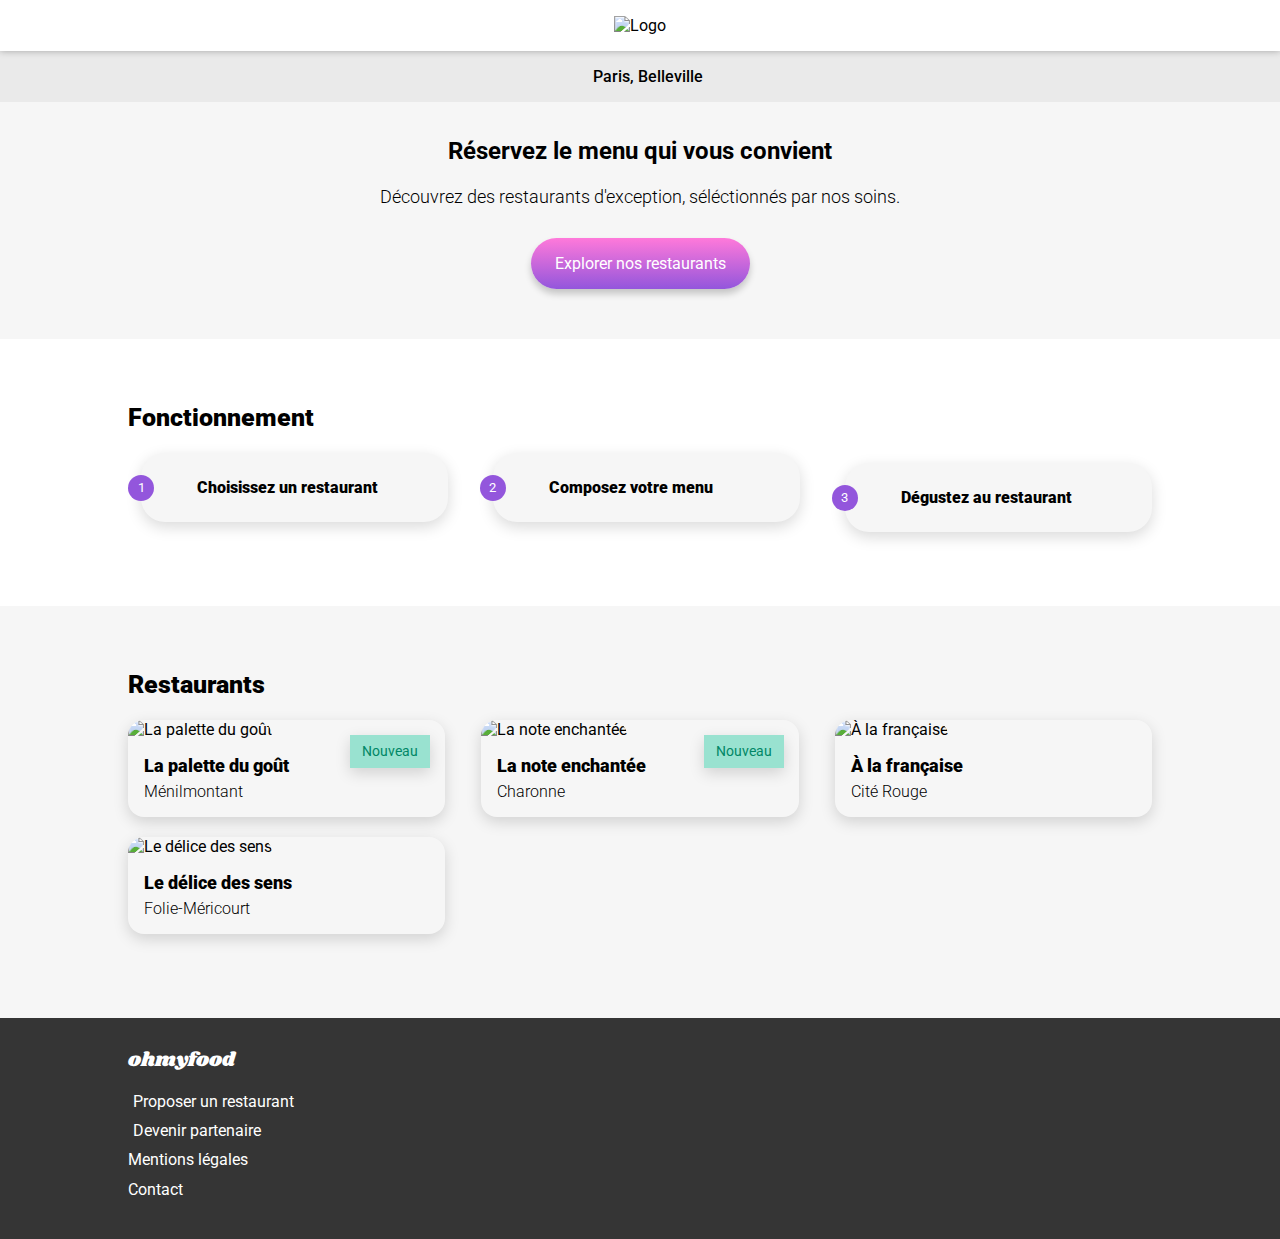
==== index.html @ db393e33 "btn-like with animation" ====
<!DOCTYPE html>
<html lang="fr">
<head>
    <!-- Meta -->
    <meta charset="UTF-8">
    <meta http-equiv="X-UA-Compatible" content="IE=edge">
    <meta name="viewport" content="width=device-width, initial-scale=1.0">
    <meta name="description" content="Ohmyfood est un site qui répertorie les menus de restaurants gastronomiques.">

    <title>Ohmyfood</title>

    <!-- Favicon -->
    <link rel="apple-touch-icon" sizes="180x180" href="images/favicon/apple-touch-icon.png">
    <link rel="icon" type="image/png" sizes="32x32" href="images/favicon/favicon-32x32.png">
    <link rel="icon" type="image/png" sizes="16x16" href="images/favicon/favicon-16x16.png">
    <link rel="manifest" href="images/favicon/site.webmanifest">

    <!-- Google fonts and fontawesome -->
    <link rel="preconnect" href="https://fonts.googleapis.com">
    <link rel="preconnect" href="https://fonts.gstatic.com" crossorigin>
    <link href="https://fonts.googleapis.com/css2?family=Roboto:wght@300;400;500;700&family=Shrikhand&display=swap" rel="stylesheet">
    <script src="https://kit.fontawesome.com/e9ad2cc302.js" crossorigin="anonymous"></script>

    <!-- Custom CSS -->
    <link rel="stylesheet" href="css/style.css">
</head>
<body>
    <!-- <div class="loader">
        <span class="loader__circles"></span>
    </div> -->
    <div id="content">
        <!-- Header -->
        <header class="header">
            <img src="images/logo/ohmyfood.svg" alt="Logo">
        </header>

        <!-- Main -->
        <main>
            <!-- Section Restaurant -->
            <section class="restaurant">
                <address class="restaurant__address"><i class="fa-solid fa-location-dot"></i> Paris, Belleville</address>
                <h1>Réservez le menu qui vous convient</h1>
                <p class="restaurant__description">Découvrez des restaurants d'exception, séléctionnés par nos soins.</p>
                <a href="#cards" class="btn">Explorer nos restaurants</a>
            </section>

            <!-- Section Steps -->
            <section class="steps">
                <h2>Fonctionnement</h2>
                <ol class="steps__list">
                    <li class="step">
                        <i class="fa-solid fa-mobile-screen-button step__icon"></i>
                        <h3 class="step__title">Choisissez un restaurant</h3>
                        <span class="step__number">1</span>
                    </li>
                    <li class="step">
                        <i class="fa-solid fa-list-ul step__icon"></i>
                        <h3 class="step__title">Composez votre menu</h3>
                        <span class="step__number">2</span>
                    </li>
                    <li class="step">
                        <i class="fa-solid fa-store step__icon"></i>
                        <h3 class="step__title">Dégustez au restaurant</h3>
                        <span class="step__number">3</span>
                    </li>
                </ol>
            </section>

            <!-- Section Cards -->
            <section id="cards" class="cards">
                <h2>Restaurants</h2>
                <!-- Card -->
                <div class="cards__list">
                    <article class="card">
                        <a href="menu-palette-gout.html">
                            <img class="card__img" src="images/restaurants/palette-gout.jpg" alt="La palette du goût">
                        </a>
                        <div class="card__body">
                            <div class="card__description">
                                <a href="menu-palette-gout.html"><h3 class="card__title">La palette du goût</h3></a>
                                <h4 class="card__city">Ménilmontant</h4>
                            </div>
                            <button class="btn-like"><i class="fa-regular fa-heart"></i></button>
                        </div>
                        <span class="card__status">Nouveau</span>
                    </article>
                    <article class="card">
                        <a href="menu-note-enchantee.html">
                            <img class="card__img" src="images/restaurants/note-enchante.jpg" alt="La note enchantée">
                        </a>
                        <div class="card__body">
                            <div class="card__description">
                                <a href="menu-note-enchantee.html"><h3 class="card__title">La note enchantée</h3></a>
                                <h4 class="card__city">Charonne</h4>
                            </div>
                            <button class="btn-like"><i class="fa-regular fa-heart"></i></button>
                        </div>
                        <span class="card__status">Nouveau</span>
                    </article>
                    <article class="card">
                        <a href="menu-french.html">
                            <img class="card__img" src="images/restaurants/french.jpg" alt="À la française">
                        </a>
                        <div class="card__body">
                            <div class="card__description">
                                <a href="menu-french.html"><h3 class="card__title">À la française</h3></a>
                                <h4 class="card__city">Cité rouge</h4>
                            </div>
                            <button class="btn-like"><i class="fa-regular fa-heart"></i></button>
                        </div>
                    </article>
                    <article class="card">
                        <a href="menu-delice-sens.html">
                            <img class="card__img" src="images/restaurants/delice-sens.jpg" alt="Le délice des sens">
                        </a>
                        <div class="card__body">
                            <div class="card__description">
                                <a href="menu-delice-sens.html"><h3 class="card__title">Le délice des sens</h3></a>
                                <h4 class="card__city">Folie-Méricourt</h4>
                            </div>
                            <button class="btn-like"><i class="fa-regular fa-heart"></i></button>
                        </div>
                    </article>
                </div>
            </section>
        </main>
    
        <!-- Footer -->
        <footer class="footer">
            <h2 class="footer__title">ohmyfood</h2>
            <ul class="footer__link">
                <li><a href="#"><i class="fa-solid fa-utensils"></i> Proposer un restaurant</a></li>
                <li><a href="#"><i class="fa-solid fa-handshake-angle"></i> Devenir partenaire</a></li>
                <li><a href="#">Mentions légales</a></li>
                <li><address><a href="mailto:contact@ohmyfood.com">Contact</a></address></li>
            </ul>
        </footer>
    </div>
</body>
</html>
---- css/style.css ----
.header {
  padding: 1rem;
}
@media only screen and (min-width: 992px) {
  .header {
    padding: 1rem 4rem;
  }
}
@media only screen and (min-width: 1200px) {
  .header {
    padding: 1rem 8rem;
  }
}

.footer {
  padding: 1.25rem;
}
@media only screen and (min-width: 992px) {
  .footer {
    padding: 1.5625rem 4rem;
  }
}
@media only screen and (min-width: 1200px) {
  .footer {
    padding: 1.875rem 8rem;
  }
}

.menu__content, section {
  padding: 3.125rem 1.25rem;
}
@media only screen and (min-width: 992px) {
  .menu__content, section {
    padding: 4rem;
  }
}
@media only screen and (min-width: 1200px) {
  .menu__content, section {
    padding: 4rem 8rem;
  }
}

@keyframes full-heart {
  0% {
    opacity: 0.5;
  }
  20% {
    opacity: 0.6;
  }
  40% {
    opacity: 0.7;
  }
  60% {
    opacity: 0.8;
  }
  80% {
    opacity: 0.9;
  }
  100% {
    opacity: 1;
  }
}
@keyframes plate-appear {
  0% {
    transform: scale(0);
  }
  100% {
    transform: scale(1);
  }
}
@keyframes spin {
  0% {
    transform: rotate(0deg);
    opacity: 1;
  }
  75% {
    transform: rotate(360deg);
    opacity: 0.8;
  }
  100% {
    transform: rotate(360deg);
    opacity: 0;
  }
}
@keyframes content-appear {
  0% {
    z-index: 0;
  }
  100% {
    z-index: 10000;
  }
}
@keyframes confirmation-rotate {
  0% {
    transform: rotate(180deg);
  }
  100% {
    transform: rotate(0);
  }
}
/*! minireset.css v0.0.6 | MIT License | github.com/jgthms/minireset.css */
html, body, p, ol, ul, li, dl, dt, dd, blockquote, figure, fieldset, legend, textarea, pre, iframe, hr, h1, h2, h3, h4, h5, h6 {
  margin: 0;
  padding: 0;
}

h1, h2, h3, h4, h5, h6 {
  font-size: 100%;
  font-weight: normal;
}

ul {
  list-style: none;
}

button, input, select {
  margin: 0;
}

html {
  box-sizing: border-box;
}

*, *::before, *::after {
  box-sizing: inherit;
}

img, video {
  height: auto;
  max-width: 100%;
}

iframe {
  border: 0;
}

table {
  border-collapse: collapse;
  border-spacing: 0;
}

td, th {
  padding: 0;
}

html {
  font-size: 16px;
}

body {
  font-family: "Roboto", sans-serif;
  line-height: 1.2;
  color: #000;
}

h2 {
  font-size: 1.5625rem;
  font-weight: 900;
  margin-bottom: 1.25rem;
}

a {
  color: inherit;
  text-decoration: none;
  cursor: pointer;
  transition: all 0.3s ease;
}

button {
  cursor: pointer;
  border: none;
  background: none;
  padding: 0;
}

:focus {
  outline: none;
}

.loader {
  position: fixed;
  height: 100%;
  width: 100%;
  left: 0;
  top: 0;
  background-color: rgba(255, 255, 255, 0.95);
  z-index: 9999;
  display: flex;
  align-items: center;
  justify-content: center;
}
.loader__circles {
  width: 80px;
  height: 80px;
  display: inline-block;
  vertical-align: middle;
  position: relative;
  border-radius: 80px;
  border: 4px solid transparent;
  border-top-color: #9356DC;
  animation: spin 2s linear 1.1s both;
}
.loader__circles::after {
  content: "";
  position: absolute;
  top: 8px;
  left: 8px;
  bottom: 8px;
  right: 8px;
  border-radius: 50px;
  border: 4px solid transparent;
  border-top-color: #FF79DA;
  opacity: 0.8;
  animation: spin 2.5s linear 600ms;
}
.loader__circles:before {
  content: "";
  position: absolute;
  top: 20px;
  left: 20px;
  bottom: 20px;
  right: 20px;
  border-radius: 50px;
  border: 4px solid transparent;
  border-top-color: #99E2D0;
  opacity: 0.5;
  animation: spin 3s linear 100ms;
}

.underline-title {
  text-transform: uppercase;
  margin-bottom: 1.25rem;
  font-weight: 300;
}
.underline-title:after {
  background: #99E2D0;
  bottom: -0.3125rem;
  content: "";
  display: block;
  height: 0.1875rem;
  position: relative;
  width: 2.5rem;
}

.btn {
  display: inline-block;
  padding: 1rem 1.5rem;
  border-radius: 2rem;
  color: #FFF;
  position: relative;
  z-index: 1;
  background: linear-gradient(180deg, #FF79DA 0%, #9356DC 100%);
  box-shadow: 0 5px 7px rgba(0, 0, 0, 0.2);
}
.btn:after {
  content: "";
  position: absolute;
  top: 0;
  right: 0;
  bottom: 0;
  left: 0;
  border-radius: 2rem;
  background: linear-gradient(180deg, #ff88de 0%, #a16be0 100%);
  opacity: 0;
  z-index: -1;
  transition: opacity 0.3s ease;
}
.btn:hover {
  box-shadow: 0 15px 20px rgba(0, 0, 0, 0.2);
}
.btn:hover:after {
  opacity: 1;
}
.btn--py {
  padding-left: 3.5rem;
  padding-right: 3.5rem;
}
.btn--mr {
  margin-right: 1.25rem;
}

.btn-like i {
  font-size: 1.5625rem;
}
.btn-like i:hover {
  font-weight: 700;
  background-image: linear-gradient(180deg, #FF79DA, #9356DC);
  -webkit-background-clip: text;
  -webkit-text-fill-color: transparent;
  -moz-text-fill-color: transparent;
  -moz-background-clip: text;
  animation: full-heart 300ms ease-in-out both;
}

.step {
  background: #F6F6F6;
  padding: 1.5625rem 0.625rem;
  margin-bottom: 1.25rem;
  margin-left: 0.8125rem;
  border-radius: 1.5rem;
  position: relative;
  cursor: pointer;
  display: flex;
  flex-direction: row;
  align-items: center;
  justify-content: flex-start;
  flex-wrap: nowrap;
  box-shadow: 0 5px 15px rgba(0, 0, 0, 0.15);
  transition: all 0.3s ease;
}
.step__icon {
  margin: 0 1.25rem 0 1.625rem;
  font-size: 1.25rem;
  color: #7E7E7E;
}
.step__title {
  font-weight: 900;
}
.step__number {
  background: #9356DC;
  color: #FFF;
  width: 1.625rem;
  height: 1.625rem;
  line-height: 1.625rem;
  border-radius: 50%;
  font-size: 0.8125rem;
  text-align: center;
  position: absolute;
  left: -0.8125rem;
}
.step:hover {
  background-color: #F5EDFF;
}
.step:hover i {
  color: #9356DC;
}
.step:last-child {
  margin-bottom: 0;
}
@media only screen and (min-width: 768px) {
  .step {
    flex-basis: 47%;
  }
}
@media only screen and (min-width: 992px) {
  .step {
    flex-basis: 30%;
  }
}

.card {
  position: relative;
  border-radius: 1rem;
  margin-bottom: 1.25rem;
  display: flex;
  flex-direction: column;
  align-items: normal;
  justify-content: normal;
  flex-wrap: nowrap;
  box-shadow: 0 5px 15px rgba(0, 0, 0, 0.15);
}
.card__img {
  width: 100%;
  height: 200px;
  object-fit: cover;
  border-top-left-radius: 1rem;
  border-top-right-radius: 1rem;
}
.card__body {
  padding: 1rem;
  display: flex;
  flex-direction: row;
  align-items: center;
  justify-content: space-between;
  flex-wrap: nowrap;
}
.card__title {
  font-size: 1.125rem;
  font-weight: 900;
  margin-bottom: 0.3125rem;
}
.card__city {
  font-weight: 300;
  text-transform: capitalize;
}
.card__status {
  padding: 0.5rem 0.75rem;
  background-color: #99E2D0;
  color: #008766;
  font-size: 0.875rem;
  position: absolute;
  top: 15px;
  right: 15px;
  box-shadow: 0 5px 15px rgba(0, 0, 0, 0.15);
}
.card:hover {
  box-shadow: 0 15px 20px rgba(0, 0, 0, 0.2);
}
@media only screen and (min-width: 768px) {
  .card {
    flex-basis: 48%;
  }
}
@media only screen and (min-width: 1200px) {
  .card {
    flex-basis: 31%;
  }
}

.plate {
  padding: 0.75rem;
  background: #FFF;
  border-radius: 1rem;
  margin-bottom: 1rem;
  animation: plate-appear 500ms cubic-bezier(0.25, 0.46, 0.45, 0.94) both;
  transform: scale(0);
  overflow: hidden;
  box-shadow: 0 5px 15px rgba(0, 0, 0, 0.15);
  display: flex;
  flex-direction: row;
  align-items: inherit;
  justify-content: space-between;
  flex-wrap: nowrap;
}
.plate__info {
  white-space: nowrap;
  overflow: hidden;
  flex: 1;
}
.plate__title {
  font-weight: 900;
  margin-bottom: 0.3125rem;
}
.plate__composition {
  font-weight: 300;
  font-size: 0.9375rem;
  white-space: nowrap;
  text-overflow: ellipsis;
  overflow: hidden;
}
.plate__price {
  margin-top: auto;
  margin-left: 1rem;
}
.plate__confirmation {
  background-color: #99E2D0;
  color: #FFF;
  font-size: 1.25rem;
  border-top-right-radius: 1rem;
  border-bottom-right-radius: 1rem;
  width: 3.5rem;
  display: flex;
  align-items: center;
  justify-content: center;
  margin: -0.75rem -4.5rem -0.75rem 1rem;
  transition: margin-right 500ms ease;
}
.plate__confirmation i {
  transform: rotate(0);
  transition: transform 500ms ease;
}
.plate:hover {
  box-shadow: 0 15px 20px rgba(0, 0, 0, 0.2);
}
.plate:hover .plate__confirmation {
  margin-right: -0.75rem;
}
.plate:hover .plate__confirmation i {
  transform: rotate(360deg);
}
.plate--1 {
  animation-delay: 50ms;
}
.plate--2 {
  animation-delay: 100ms;
}
.plate--3 {
  animation-delay: 150ms;
}
.plate--4 {
  animation-delay: 200ms;
}
.plate--5 {
  animation-delay: 250ms;
}
.plate--6 {
  animation-delay: 300ms;
}
.plate--7 {
  animation-delay: 350ms;
}
.plate--8 {
  animation-delay: 400ms;
}
.plate--9 {
  animation-delay: 450ms;
}
.plate--10 {
  animation-delay: 500ms;
}
@media only screen and (min-width: 768px) {
  .plate {
    flex-basis: 49%;
  }
}
@media only screen and (min-width: 992px) {
  .plate {
    flex-basis: 32%;
  }
}

.header {
  position: relative;
  z-index: 1;
  box-shadow: 0 0 7px rgba(0, 0, 0, 0.3);
  display: flex;
  flex-direction: row;
  align-items: center;
  justify-content: center;
  flex-wrap: nowrap;
}
.header__logo {
  font-family: "Shrikhand", cursive;
  font-weight: normal;
  font-size: 1.875rem;
  text-align: center;
  text-transform: lowercase;
  margin: 0 auto;
}
.header__navbar a {
  display: inline-block;
  font-size: 1.125rem;
  transform: scale(1);
}
.header__navbar a:hover {
  transform: scale(1.2);
}

.footer {
  background: #353535;
  color: #FFF;
}
.footer__title {
  font-family: "Shrikhand", cursive;
  font-weight: normal;
  font-size: 1.25rem;
  text-transform: lowercase;
  margin-bottom: 1.25rem;
}
.footer li {
  margin-bottom: 0.625rem;
}
.footer li a:hover {
  color: #cccccc;
}
.footer li i {
  margin-right: 0.3125rem;
  font-size: 0.875rem;
}
.footer li address {
  font-style: normal;
}

#content {
  position: relative;
  animation: content-appear 3.5s ease-in-out both;
}

.restaurant {
  padding: 0 0 3.125rem;
  background-color: #F6F6F6;
  text-align: center;
}
.restaurant__address {
  background-color: #EAEAEA;
  font-style: normal;
  font-weight: 500;
  padding: 1em;
  margin-bottom: 2.1875em;
}
.restaurant__address i {
  margin-right: 0.9375em;
}
.restaurant h1 {
  font-size: 1.5rem;
  font-weight: 700;
  margin-bottom: 1.25rem;
  padding: 0 2.5rem;
}
.restaurant__description {
  font-size: 1.125rem;
  font-weight: 300;
  margin-bottom: 1.875rem;
  padding: 0 1.25rem;
}

.steps {
  list-style-type: none;
}
@media only screen and (min-width: 768px) {
  .steps__list {
    display: flex;
    flex-direction: row;
    align-items: center;
    justify-content: space-between;
    flex-wrap: wrap;
  }
}

.cards {
  background-color: #F6F6F6;
}
@media only screen and (min-width: 768px) {
  .cards__list {
    display: flex;
    flex-direction: row;
    align-items: center;
    justify-content: space-between;
    flex-wrap: wrap;
  }
}

.menu {
  padding: 0;
}
.menu__banner {
  width: 100%;
  height: 300px;
  object-fit: cover;
  position: relative;
  z-index: 1;
}
.menu__content {
  background-color: #F6F6F6;
  border-top-left-radius: 2.5rem;
  border-top-right-radius: 2.5rem;
  margin-top: -4rem;
  position: relative;
  z-index: 2;
}
.menu__info {
  margin-bottom: 2.5rem;
  display: flex;
  flex-direction: row;
  align-items: center;
  justify-content: space-between;
  flex-wrap: nowrap;
}
.menu__title {
  font-family: "Shrikhand", cursive;
  font-weight: normal;
  font-size: 1.75rem;
  margin-bottom: 0;
}
.menu__plates {
  margin-bottom: 3rem;
}
@media only screen and (min-width: 768px) {
  .menu__plates .plates__list {
    display: flex;
    flex-direction: row;
    align-items: stretch;
    justify-content: space-between;
    flex-wrap: wrap;
  }
}
.menu__order {
  text-align: center;
  margin-bottom: 3rem;
}

/*# sourceMappingURL=style.css.map */
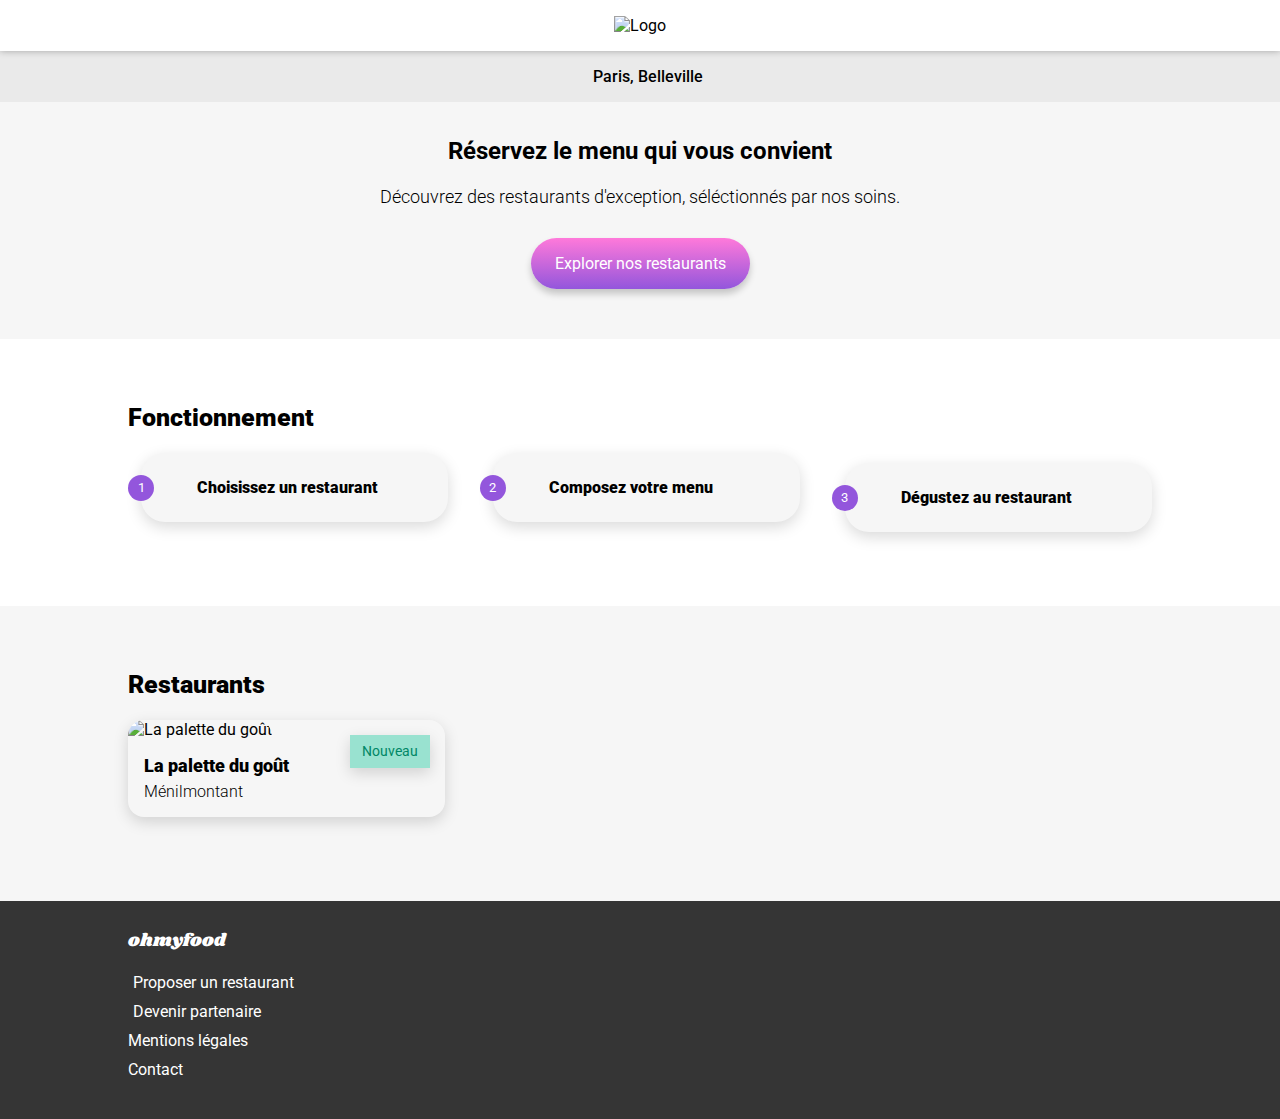
==== commit 509c2178: "page menu completed" ====
--- a/index.html
+++ b/index.html
@@ -69,8 +69,9 @@
             <!-- Section Cards -->
             <section id="cards" class="cards">
                 <h2>Restaurants</h2>
-                <!-- Card -->
+                <!-- Cards list -->
                 <div class="cards__list">
+                    <!-- Card -->
                     <article class="card">
                         <a href="menu-palette-gout.html">
                             <img class="card__img" src="images/restaurants/palette-gout.jpg" alt="La palette du goût">
@@ -83,43 +84,6 @@
                             <button class="btn-like"><i class="fa-regular fa-heart"></i></button>
                         </div>
                         <span class="card__status">Nouveau</span>
-                    </article>
-                    <article class="card">
-                        <a href="menu-note-enchantee.html">
-                            <img class="card__img" src="images/restaurants/note-enchante.jpg" alt="La note enchantée">
-                        </a>
-                        <div class="card__body">
-                            <div class="card__description">
-                                <a href="menu-note-enchantee.html"><h3 class="card__title">La note enchantée</h3></a>
-                                <h4 class="card__city">Charonne</h4>
-                            </div>
-                            <button class="btn-like"><i class="fa-regular fa-heart"></i></button>
-                        </div>
-                        <span class="card__status">Nouveau</span>
-                    </article>
-                    <article class="card">
-                        <a href="menu-french.html">
-                            <img class="card__img" src="images/restaurants/french.jpg" alt="À la française">
-                        </a>
-                        <div class="card__body">
-                            <div class="card__description">
-                                <a href="menu-french.html"><h3 class="card__title">À la française</h3></a>
-                                <h4 class="card__city">Cité rouge</h4>
-                            </div>
-                            <button class="btn-like"><i class="fa-regular fa-heart"></i></button>
-                        </div>
-                    </article>
-                    <article class="card">
-                        <a href="menu-delice-sens.html">
-                            <img class="card__img" src="images/restaurants/delice-sens.jpg" alt="Le délice des sens">
-                        </a>
-                        <div class="card__body">
-                            <div class="card__description">
-                                <a href="menu-delice-sens.html"><h3 class="card__title">Le délice des sens</h3></a>
-                                <h4 class="card__city">Folie-Méricourt</h4>
-                            </div>
-                            <button class="btn-like"><i class="fa-regular fa-heart"></i></button>
-                        </div>
                     </article>
                 </div>
             </section>
--- a/css/style.css
+++ b/css/style.css
@@ -231,6 +231,7 @@
   text-transform: uppercase;
   margin-bottom: 1.25rem;
   font-weight: 300;
+  font-size: 1rem;
 }
 .underline-title:after {
   background: #99E2D0;
@@ -412,7 +413,7 @@
   background: #FFF;
   border-radius: 1rem;
   margin-bottom: 1rem;
-  animation: plate-appear 500ms cubic-bezier(0.25, 0.46, 0.45, 0.94) both;
+  animation: plate-appear 750ms cubic-bezier(0.25, 0.46, 0.45, 0.94) both;
   transform: scale(0);
   overflow: hidden;
   box-shadow: 0 5px 15px rgba(0, 0, 0, 0.15);
@@ -427,20 +428,21 @@
   overflow: hidden;
   flex: 1;
 }
+.plate__title, .plate__composition {
+  text-overflow: ellipsis;
+  overflow: hidden;
+}
 .plate__title {
   font-weight: 900;
+  font-size: 1.125rem;
   margin-bottom: 0.3125rem;
 }
 .plate__composition {
   font-weight: 300;
   font-size: 0.9375rem;
-  white-space: nowrap;
-  text-overflow: ellipsis;
-  overflow: hidden;
 }
 .plate__price {
-  margin-top: auto;
-  margin-left: 1rem;
+  align-self: flex-end;
 }
 .plate__confirmation {
   background-color: #99E2D0;
@@ -453,11 +455,11 @@
   align-items: center;
   justify-content: center;
   margin: -0.75rem -4.5rem -0.75rem 1rem;
-  transition: margin-right 500ms ease;
+  transition: margin-right 750ms ease;
 }
 .plate__confirmation i {
   transform: rotate(0);
-  transition: transform 500ms ease;
+  transition: transform 750ms ease;
 }
 .plate:hover {
   box-shadow: 0 15px 20px rgba(0, 0, 0, 0.2);
@@ -468,35 +470,38 @@
 .plate:hover .plate__confirmation i {
   transform: rotate(360deg);
 }
+.plate:last-child {
+  margin-bottom: 0;
+}
 .plate--1 {
-  animation-delay: 50ms;
+  animation-delay: 75ms;
 }
 .plate--2 {
-  animation-delay: 100ms;
+  animation-delay: 150ms;
 }
 .plate--3 {
-  animation-delay: 150ms;
+  animation-delay: 225ms;
 }
 .plate--4 {
-  animation-delay: 200ms;
+  animation-delay: 300ms;
 }
 .plate--5 {
-  animation-delay: 250ms;
+  animation-delay: 375ms;
 }
 .plate--6 {
-  animation-delay: 300ms;
+  animation-delay: 450ms;
 }
 .plate--7 {
-  animation-delay: 350ms;
+  animation-delay: 525ms;
 }
 .plate--8 {
-  animation-delay: 400ms;
+  animation-delay: 600ms;
 }
 .plate--9 {
-  animation-delay: 450ms;
+  animation-delay: 675ms;
 }
 .plate--10 {
-  animation-delay: 500ms;
+  animation-delay: 750ms;
 }
 @media only screen and (min-width: 768px) {
   .plate {
@@ -506,6 +511,7 @@
 @media only screen and (min-width: 992px) {
   .plate {
     flex-basis: 32%;
+    margin-bottom: 0;
   }
 }
 
@@ -519,21 +525,19 @@
   justify-content: center;
   flex-wrap: nowrap;
 }
-.header__logo {
-  font-family: "Shrikhand", cursive;
-  font-weight: normal;
-  font-size: 1.875rem;
-  text-align: center;
-  text-transform: lowercase;
-  margin: 0 auto;
-}
-.header__navbar a {
+.header .navbar {
+  margin-right: auto;
+}
+.header .navbar a {
   display: inline-block;
   font-size: 1.125rem;
   transform: scale(1);
 }
-.header__navbar a:hover {
-  transform: scale(1.2);
+.header .navbar a:hover {
+  transform: scale(1.1);
+}
+.header .navbar ~ img {
+  margin-right: auto;
 }
 
 .footer {
@@ -543,7 +547,7 @@
 .footer__title {
   font-family: "Shrikhand", cursive;
   font-weight: normal;
-  font-size: 1.25rem;
+  font-size: 1.125rem;
   text-transform: lowercase;
   margin-bottom: 1.25rem;
 }
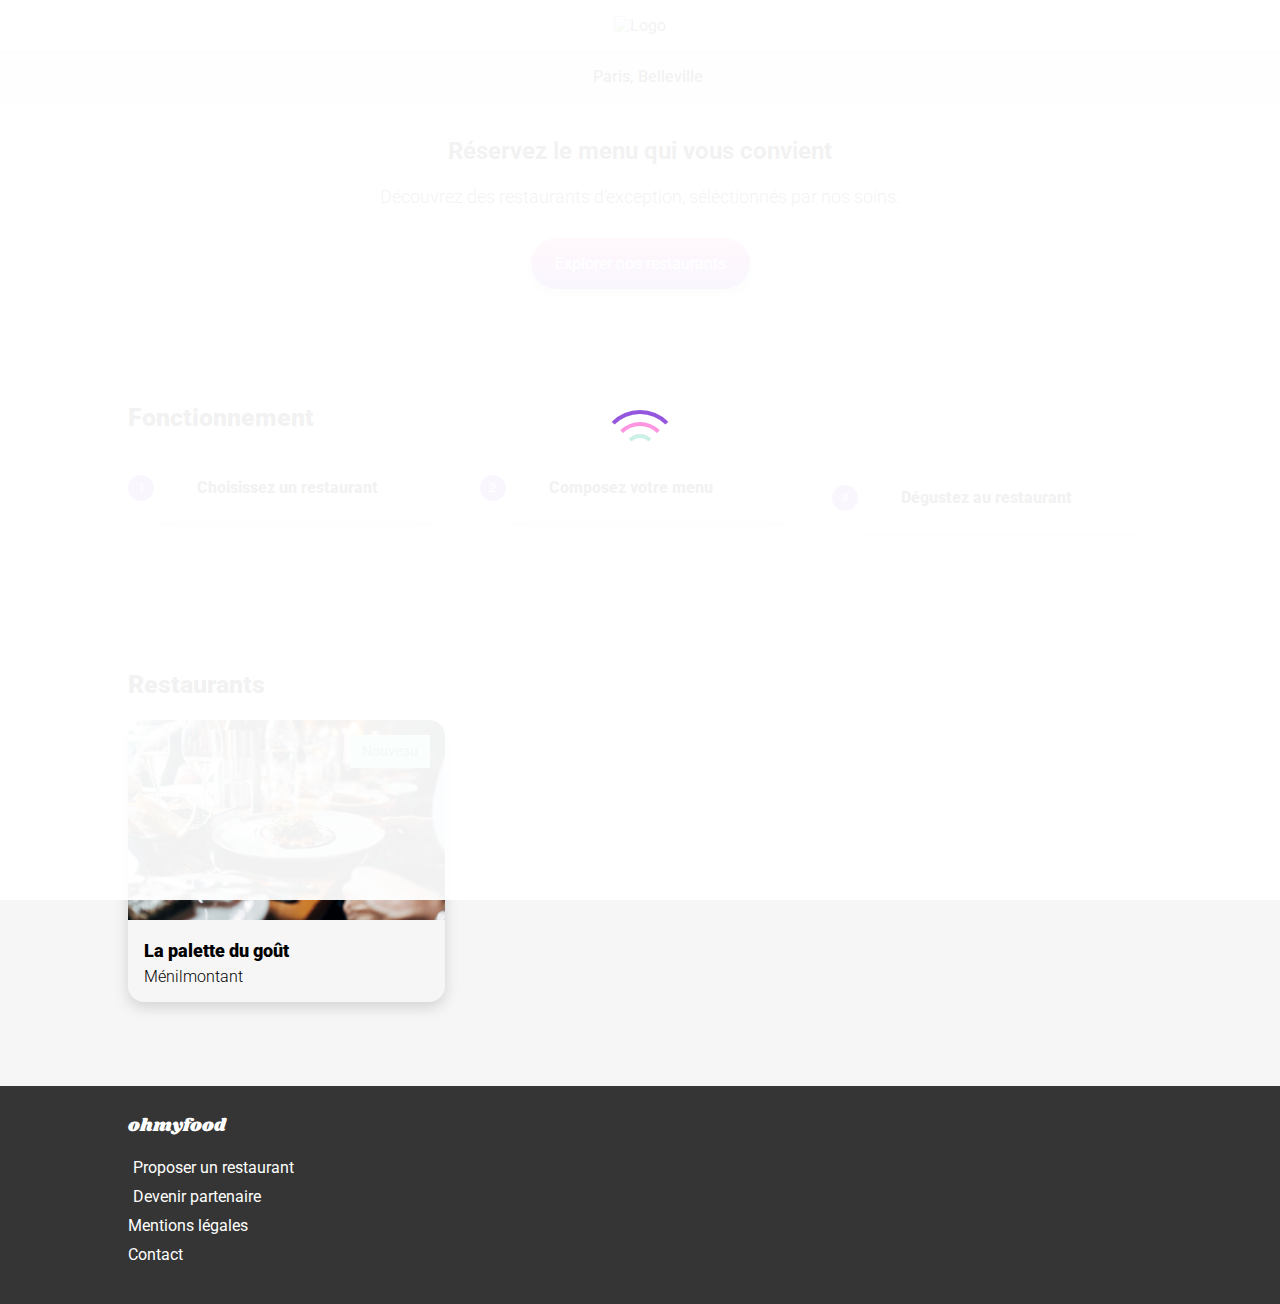
==== commit 58f61d8b: "base code" ====
--- a/index.html
+++ b/index.html
@@ -25,9 +25,12 @@
     <link rel="stylesheet" href="css/style.css">
 </head>
 <body>
-    <!-- <div class="loader">
+    <!-- Loader -->
+    <div class="loader">
         <span class="loader__circles"></span>
-    </div> -->
+    </div>
+    
+    <!-- Content -->
     <div id="content">
         <!-- Header -->
         <header class="header">
@@ -73,12 +76,12 @@
                 <div class="cards__list">
                     <!-- Card -->
                     <article class="card">
-                        <a href="menu-palette-gout.html">
-                            <img class="card__img" src="images/restaurants/palette-gout.jpg" alt="La palette du goût">
+                        <a href="menu-palette-du-gout.html">
+                            <img class="card__img" src="images/restaurants/palette-du-gout.jpg" alt="La palette du goût">
                         </a>
                         <div class="card__body">
                             <div class="card__description">
-                                <a href="menu-palette-gout.html"><h3 class="card__title">La palette du goût</h3></a>
+                                <a href="menu-palette-du-gout.html"><h3 class="card__title">La palette du goût</h3></a>
                                 <h4 class="card__city">Ménilmontant</h4>
                             </div>
                             <button class="btn-like"><i class="fa-regular fa-heart"></i></button>
--- a/css/style.css
+++ b/css/style.css
@@ -151,6 +151,8 @@
   font-family: "Roboto", sans-serif;
   line-height: 1.2;
   color: #000;
+  max-width: 1400px;
+  margin: 0 auto;
 }
 
 h2 {
@@ -518,7 +520,7 @@
 .header {
   position: relative;
   z-index: 1;
-  box-shadow: 0 0 7px rgba(0, 0, 0, 0.3);
+  box-shadow: 0px 2px 4px rgba(0, 0, 0, 0.15);
   display: flex;
   flex-direction: row;
   align-items: center;
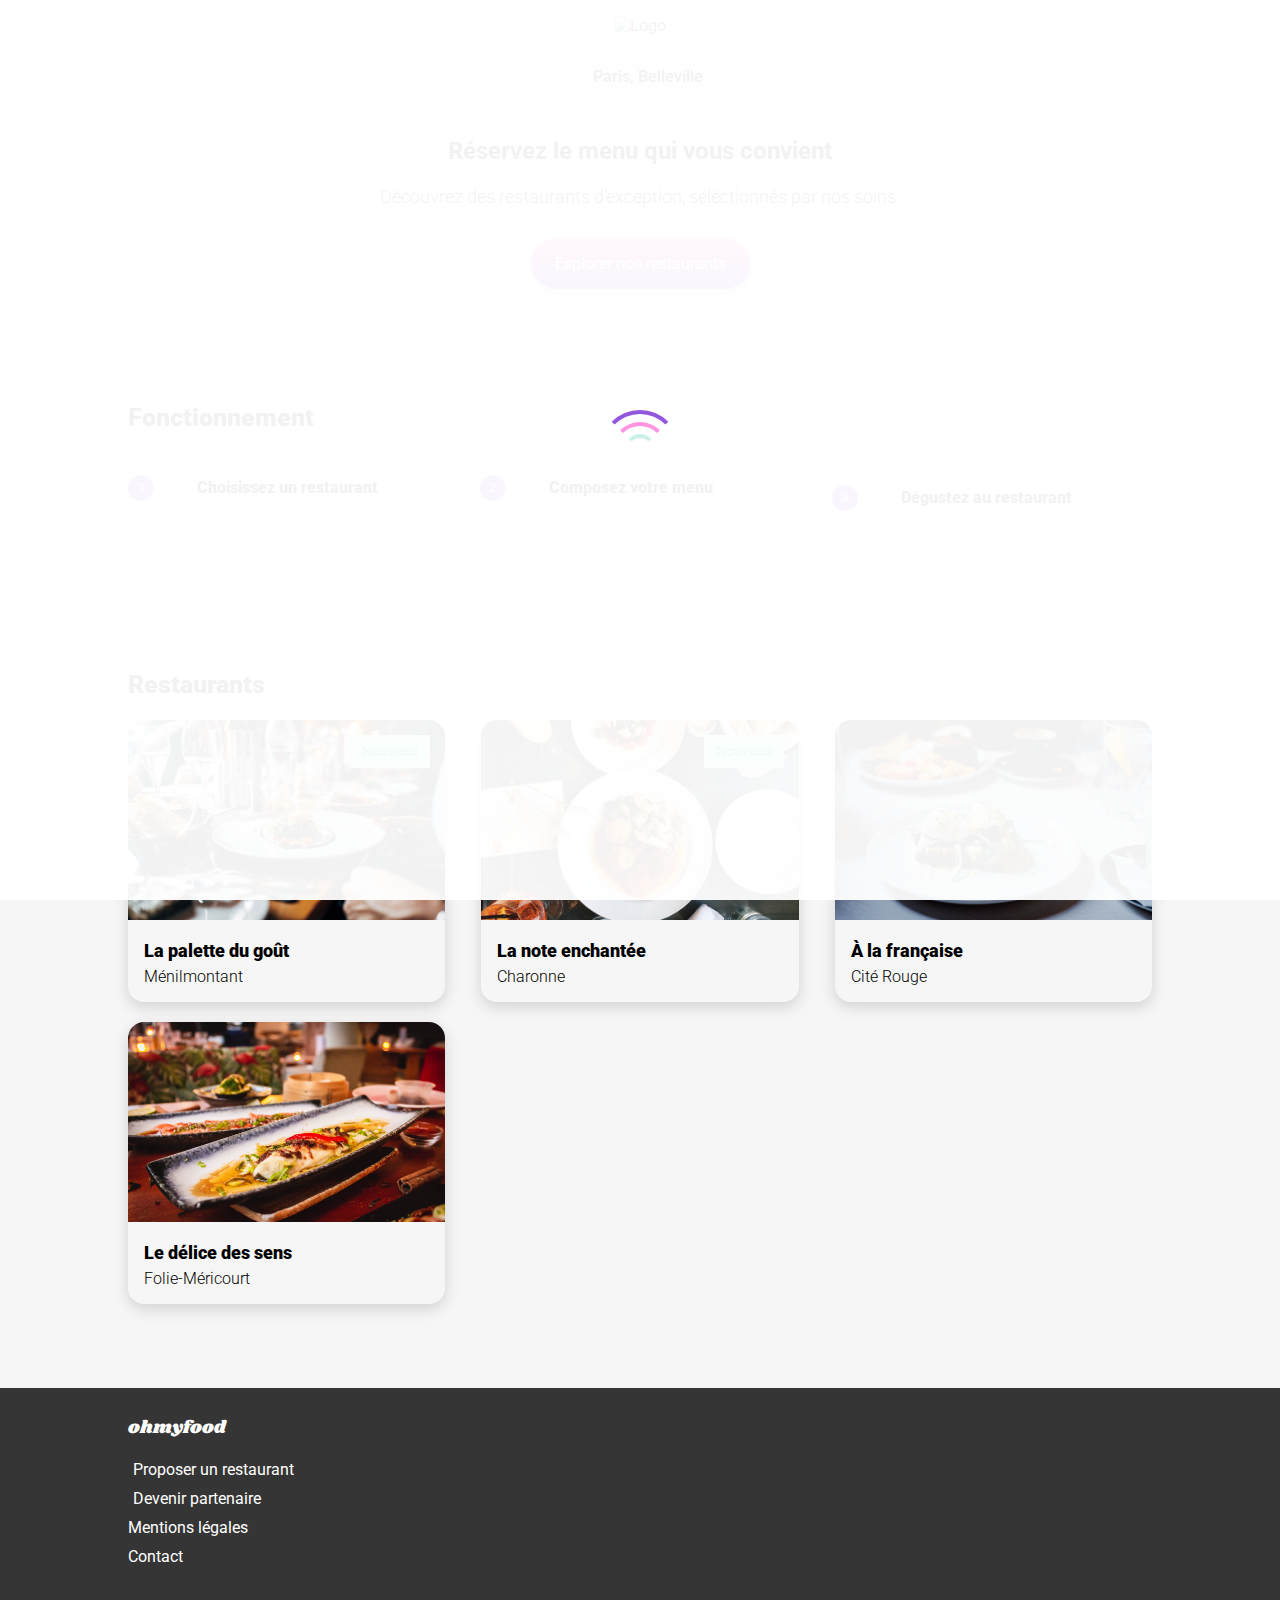
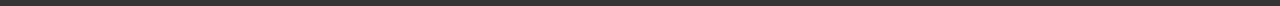
==== commit 60cd2d1c: "site navigation" ====
--- a/index.html
+++ b/index.html
@@ -76,17 +76,57 @@
                 <div class="cards__list">
                     <!-- Card -->
                     <article class="card">
-                        <a href="menu-palette-du-gout.html">
-                            <img class="card__img" src="images/restaurants/palette-du-gout.jpg" alt="La palette du goût">
+                        <a href="menu_la_palette_du_gout.html">
+                            <img class="card__img" src="images/restaurants/la_palette_du_gout.jpg" alt="La palette du goût">
                         </a>
                         <div class="card__body">
                             <div class="card__description">
-                                <a href="menu-palette-du-gout.html"><h3 class="card__title">La palette du goût</h3></a>
+                                <a href="menu_la_palette_du_gout.html"><h3 class="card__title">La palette du goût</h3></a>
                                 <h4 class="card__city">Ménilmontant</h4>
                             </div>
                             <button class="btn-like"><i class="fa-regular fa-heart"></i></button>
                         </div>
                         <span class="card__status">Nouveau</span>
+                    </article>
+                    <!-- Card -->
+                    <article class="card">
+                        <a href="menu_la_note_enchantee.html">
+                            <img class="card__img" src="images/restaurants/la_note_enchantee.jpg" alt="La note enchantée">
+                        </a>
+                        <div class="card__body">
+                            <div class="card__description">
+                                <a href="menu_la_note_enchantee.html"><h3 class="card__title">La note enchantée</h3></a>
+                                <h4 class="card__city">Charonne</h4>
+                            </div>
+                            <button class="btn-like"><i class="fa-regular fa-heart"></i></button>
+                        </div>
+                        <span class="card__status">Nouveau</span>
+                    </article>
+                    <!-- Card -->
+                    <article class="card">
+                        <a href="menu_a_la_francaise.html">
+                            <img class="card__img" src="images/restaurants/a_la_francaise.jpg" alt="À la française">
+                        </a>
+                        <div class="card__body">
+                            <div class="card__description">
+                                <a href="menu_a_la_francaise.html"><h3 class="card__title">À la française</h3></a>
+                                <h4 class="card__city">Cité Rouge</h4>
+                            </div>
+                            <button class="btn-like"><i class="fa-regular fa-heart"></i></button>
+                        </div>
+                    </article>
+                    <!-- Card -->
+                    <article class="card">
+                        <a href="menu_le_delice_des_sens.html">
+                            <img class="card__img" src="images/restaurants/le_delice_des_sens.jpg" alt="Le délice des sens">
+                        </a>
+                        <div class="card__body">
+                            <div class="card__description">
+                                <a href="menu_le_delice_des_sens.html"><h3 class="card__title">Le délice des sens</h3></a>
+                                <h4 class="card__city">Folie-Méricourt</h4>
+                            </div>
+                            <button class="btn-like"><i class="fa-regular fa-heart"></i></button>
+                        </div>
                     </article>
                 </div>
             </section>
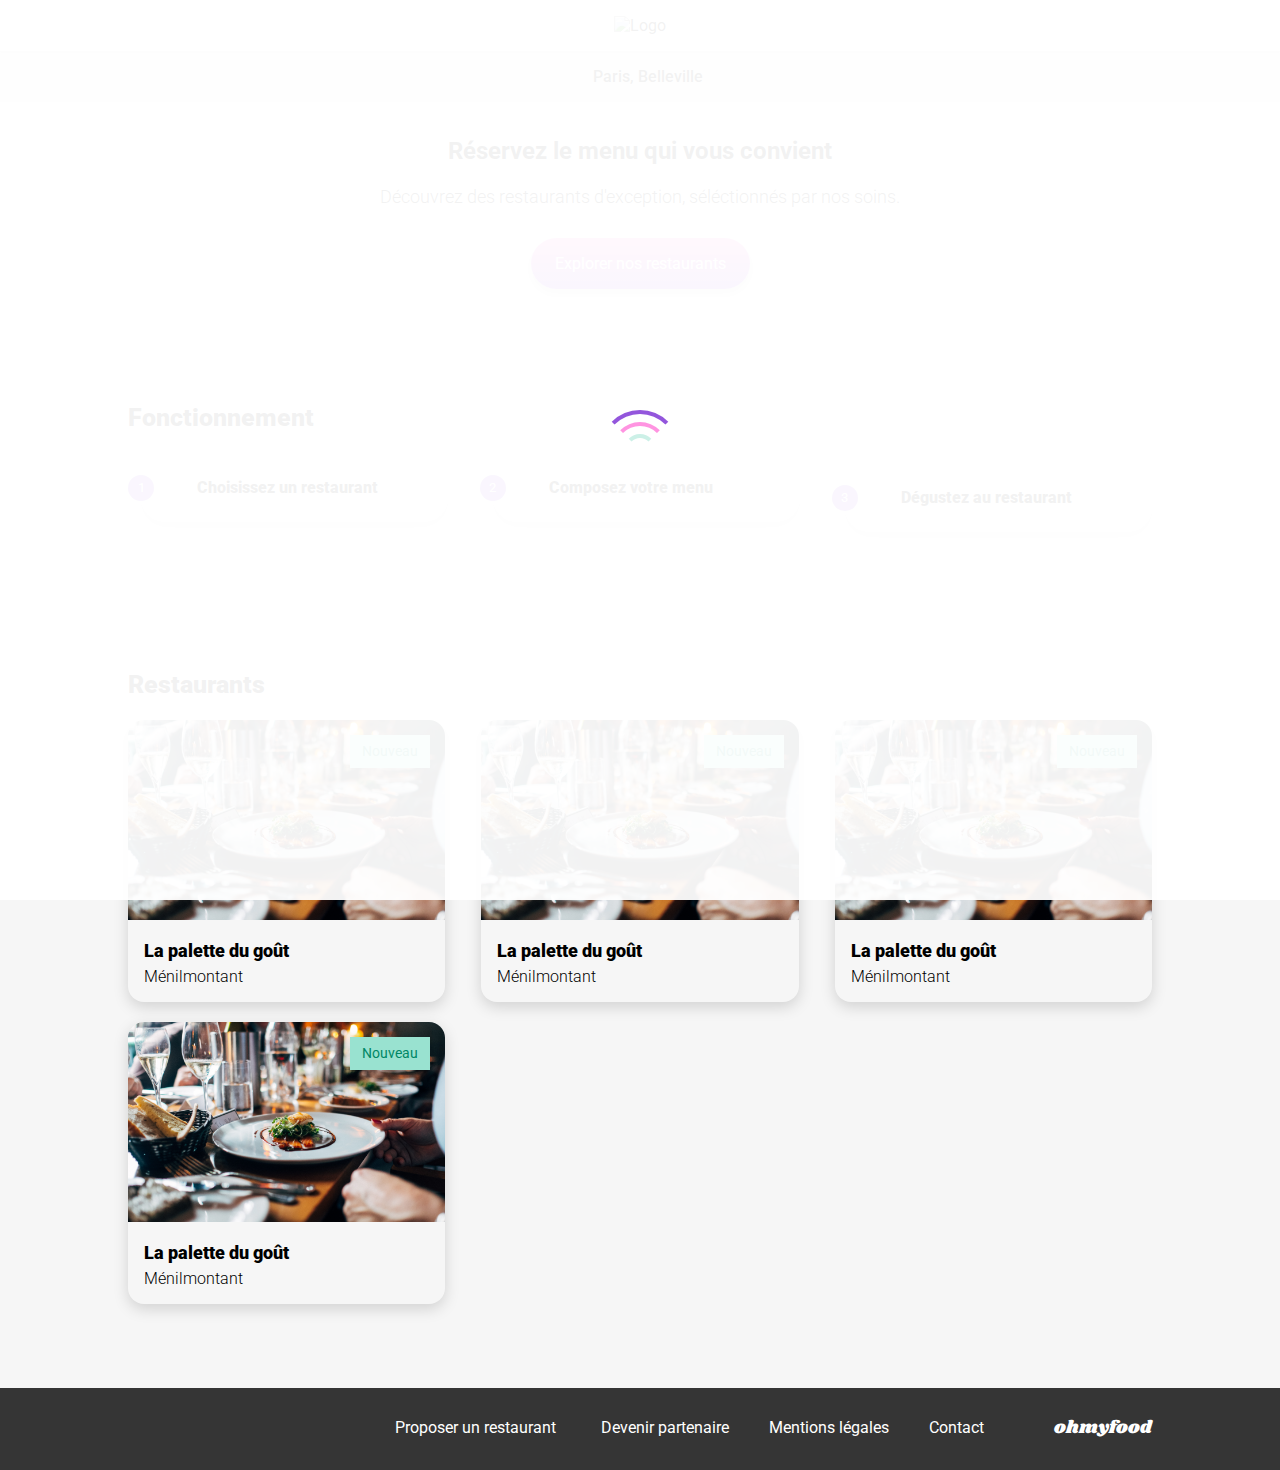
==== commit 508d0b43: "responsive" ====
--- a/index.html
+++ b/index.html
@@ -90,13 +90,13 @@
                     </article>
                     <!-- Card -->
                     <article class="card">
-                        <a href="menu_la_note_enchantee.html">
-                            <img class="card__img" src="images/restaurants/la_note_enchantee.jpg" alt="La note enchantée">
+                        <a href="menu_la_palette_du_gout.html">
+                            <img class="card__img" src="images/restaurants/la_palette_du_gout.jpg" alt="La palette du goût">
                         </a>
                         <div class="card__body">
                             <div class="card__description">
-                                <a href="menu_la_note_enchantee.html"><h3 class="card__title">La note enchantée</h3></a>
-                                <h4 class="card__city">Charonne</h4>
+                                <a href="menu_la_palette_du_gout.html"><h3 class="card__title">La palette du goût</h3></a>
+                                <h4 class="card__city">Ménilmontant</h4>
                             </div>
                             <button class="btn-like"><i class="fa-regular fa-heart"></i></button>
                         </div>
@@ -104,29 +104,31 @@
                     </article>
                     <!-- Card -->
                     <article class="card">
-                        <a href="menu_a_la_francaise.html">
-                            <img class="card__img" src="images/restaurants/a_la_francaise.jpg" alt="À la française">
+                        <a href="menu_la_palette_du_gout.html">
+                            <img class="card__img" src="images/restaurants/la_palette_du_gout.jpg" alt="La palette du goût">
                         </a>
                         <div class="card__body">
                             <div class="card__description">
-                                <a href="menu_a_la_francaise.html"><h3 class="card__title">À la française</h3></a>
-                                <h4 class="card__city">Cité Rouge</h4>
+                                <a href="menu_la_palette_du_gout.html"><h3 class="card__title">La palette du goût</h3></a>
+                                <h4 class="card__city">Ménilmontant</h4>
                             </div>
                             <button class="btn-like"><i class="fa-regular fa-heart"></i></button>
                         </div>
+                        <span class="card__status">Nouveau</span>
                     </article>
                     <!-- Card -->
                     <article class="card">
-                        <a href="menu_le_delice_des_sens.html">
-                            <img class="card__img" src="images/restaurants/le_delice_des_sens.jpg" alt="Le délice des sens">
+                        <a href="menu_la_palette_du_gout.html">
+                            <img class="card__img" src="images/restaurants/la_palette_du_gout.jpg" alt="La palette du goût">
                         </a>
                         <div class="card__body">
                             <div class="card__description">
-                                <a href="menu_le_delice_des_sens.html"><h3 class="card__title">Le délice des sens</h3></a>
-                                <h4 class="card__city">Folie-Méricourt</h4>
+                                <a href="menu_la_palette_du_gout.html"><h3 class="card__title">La palette du goût</h3></a>
+                                <h4 class="card__city">Ménilmontant</h4>
                             </div>
                             <button class="btn-like"><i class="fa-regular fa-heart"></i></button>
                         </div>
+                        <span class="card__status">Nouveau</span>
                     </article>
                 </div>
             </section>
--- a/css/style.css
+++ b/css/style.css
@@ -278,8 +278,14 @@
   padding-left: 3.5rem;
   padding-right: 3.5rem;
 }
-.btn--mr {
+.btn--mx {
   margin-right: 1.25rem;
+}
+@media only screen and (min-width: 1200px) {
+  .btn--mx {
+    margin-right: 0;
+    margin-left: 1.5625rem;
+  }
 }
 
 .btn-like i {
@@ -445,6 +451,7 @@
 }
 .plate__price {
   align-self: flex-end;
+  margin-left: 0.625rem;
 }
 .plate__confirmation {
   background-color: #99E2D0;
@@ -512,8 +519,7 @@
 }
 @media only screen and (min-width: 992px) {
   .plate {
-    flex-basis: 32%;
-    margin-bottom: 0;
+    flex-basis: 100%;
   }
 }
 
@@ -566,6 +572,25 @@
 .footer li address {
   font-style: normal;
 }
+@media only screen and (min-width: 1200px) {
+  .footer {
+    display: flex;
+    flex-direction: row-reverse;
+  }
+  .footer__title {
+    margin-bottom: 0;
+    margin-left: 3.125rem;
+  }
+  .footer__link {
+    display: flex;
+  }
+  .footer li {
+    margin: 0 1.25rem;
+  }
+  .footer li:first-child {
+    margin-left: 0;
+  }
+}
 
 #content {
   position: relative;
@@ -644,6 +669,13 @@
   position: relative;
   z-index: 2;
 }
+@media only screen and (min-width: 1200px) {
+  .menu__content {
+    max-width: 1000px;
+    margin-left: auto;
+    margin-right: auto;
+  }
+}
 .menu__info {
   margin-bottom: 2.5rem;
   display: flex;
@@ -652,6 +684,11 @@
   justify-content: space-between;
   flex-wrap: nowrap;
 }
+@media only screen and (min-width: 1200px) {
+  .menu__info {
+    justify-content: center;
+  }
+}
 .menu__title {
   font-family: "Shrikhand", cursive;
   font-weight: normal;
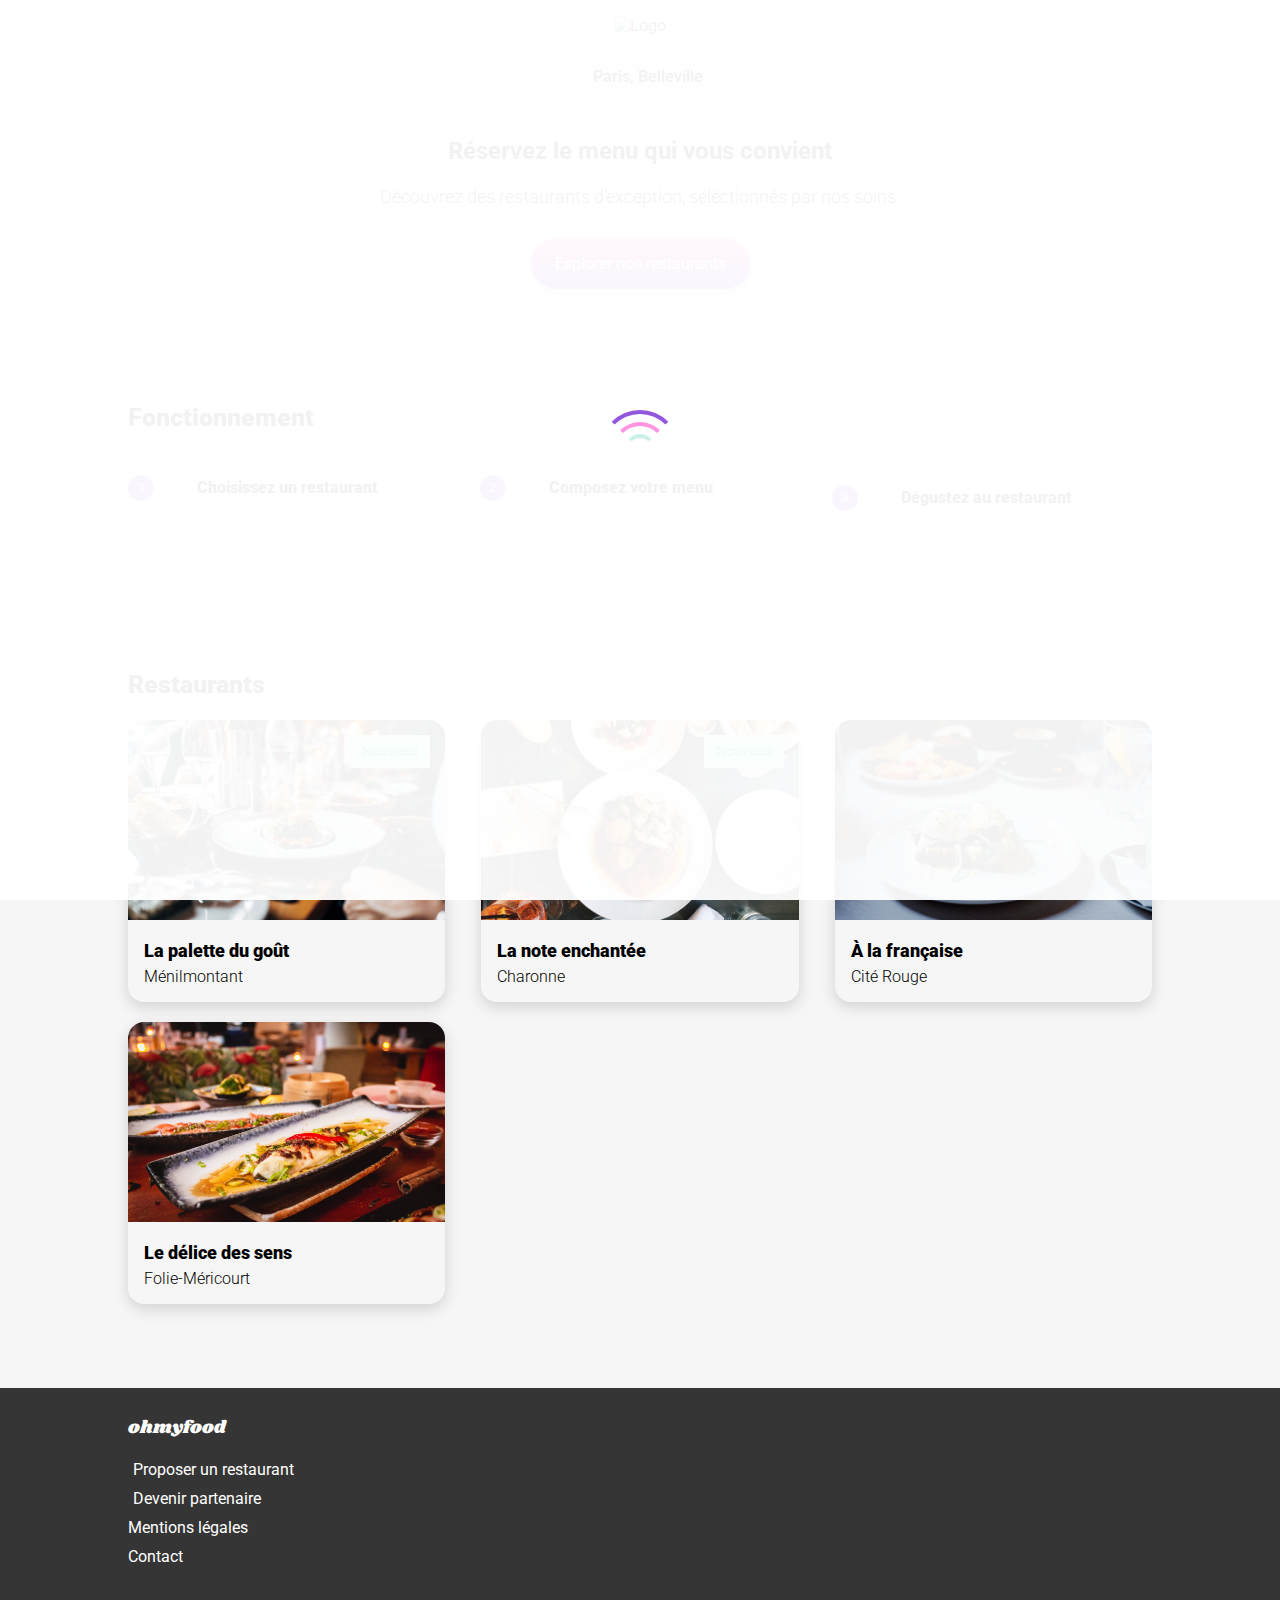
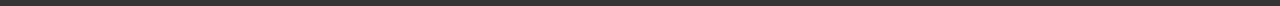
==== commit 211559ce: "merge main to v2" ====
--- a/index.html
+++ b/index.html
@@ -90,13 +90,13 @@
                     </article>
                     <!-- Card -->
                     <article class="card">
-                        <a href="menu_la_palette_du_gout.html">
-                            <img class="card__img" src="images/restaurants/la_palette_du_gout.jpg" alt="La palette du goût">
+                        <a href="menu_la_note_enchantee.html">
+                            <img class="card__img" src="images/restaurants/la_note_enchantee.jpg" alt="La note enchantée">
                         </a>
                         <div class="card__body">
                             <div class="card__description">
-                                <a href="menu_la_palette_du_gout.html"><h3 class="card__title">La palette du goût</h3></a>
-                                <h4 class="card__city">Ménilmontant</h4>
+                                <a href="menu_la_note_enchantee.html"><h3 class="card__title">La note enchantée</h3></a>
+                                <h4 class="card__city">Charonne</h4>
                             </div>
                             <button class="btn-like"><i class="fa-regular fa-heart"></i></button>
                         </div>
@@ -104,31 +104,29 @@
                     </article>
                     <!-- Card -->
                     <article class="card">
-                        <a href="menu_la_palette_du_gout.html">
-                            <img class="card__img" src="images/restaurants/la_palette_du_gout.jpg" alt="La palette du goût">
+                        <a href="menu_a_la_francaise.html">
+                            <img class="card__img" src="images/restaurants/a_la_francaise.jpg" alt="À la française">
                         </a>
                         <div class="card__body">
                             <div class="card__description">
-                                <a href="menu_la_palette_du_gout.html"><h3 class="card__title">La palette du goût</h3></a>
-                                <h4 class="card__city">Ménilmontant</h4>
+                                <a href="menu_a_la_francaise.html"><h3 class="card__title">À la française</h3></a>
+                                <h4 class="card__city">Cité Rouge</h4>
                             </div>
                             <button class="btn-like"><i class="fa-regular fa-heart"></i></button>
                         </div>
-                        <span class="card__status">Nouveau</span>
                     </article>
                     <!-- Card -->
                     <article class="card">
-                        <a href="menu_la_palette_du_gout.html">
-                            <img class="card__img" src="images/restaurants/la_palette_du_gout.jpg" alt="La palette du goût">
+                        <a href="menu_le_delice_des_sens.html">
+                            <img class="card__img" src="images/restaurants/le_delice_des_sens.jpg" alt="Le délice des sens">
                         </a>
                         <div class="card__body">
                             <div class="card__description">
-                                <a href="menu_la_palette_du_gout.html"><h3 class="card__title">La palette du goût</h3></a>
-                                <h4 class="card__city">Ménilmontant</h4>
+                                <a href="menu_le_delice_des_sens.html"><h3 class="card__title">Le délice des sens</h3></a>
+                                <h4 class="card__city">Folie-Méricourt</h4>
                             </div>
                             <button class="btn-like"><i class="fa-regular fa-heart"></i></button>
                         </div>
-                        <span class="card__status">Nouveau</span>
                     </article>
                 </div>
             </section>
--- a/css/style.css
+++ b/css/style.css
@@ -278,14 +278,8 @@
   padding-left: 3.5rem;
   padding-right: 3.5rem;
 }
-.btn--mx {
+.btn--mr {
   margin-right: 1.25rem;
-}
-@media only screen and (min-width: 1200px) {
-  .btn--mx {
-    margin-right: 0;
-    margin-left: 1.5625rem;
-  }
 }
 
 .btn-like i {
@@ -519,7 +513,8 @@
 }
 @media only screen and (min-width: 992px) {
   .plate {
-    flex-basis: 100%;
+    flex-basis: 32%;
+    margin-bottom: 0;
   }
 }
 
@@ -571,25 +566,6 @@
 }
 .footer li address {
   font-style: normal;
-}
-@media only screen and (min-width: 1200px) {
-  .footer {
-    display: flex;
-    flex-direction: row-reverse;
-  }
-  .footer__title {
-    margin-bottom: 0;
-    margin-left: 3.125rem;
-  }
-  .footer__link {
-    display: flex;
-  }
-  .footer li {
-    margin: 0 1.25rem;
-  }
-  .footer li:first-child {
-    margin-left: 0;
-  }
 }
 
 #content {
@@ -669,13 +645,6 @@
   position: relative;
   z-index: 2;
 }
-@media only screen and (min-width: 1200px) {
-  .menu__content {
-    max-width: 1000px;
-    margin-left: auto;
-    margin-right: auto;
-  }
-}
 .menu__info {
   margin-bottom: 2.5rem;
   display: flex;
@@ -683,11 +652,6 @@
   align-items: center;
   justify-content: space-between;
   flex-wrap: nowrap;
-}
-@media only screen and (min-width: 1200px) {
-  .menu__info {
-    justify-content: center;
-  }
 }
 .menu__title {
   font-family: "Shrikhand", cursive;
